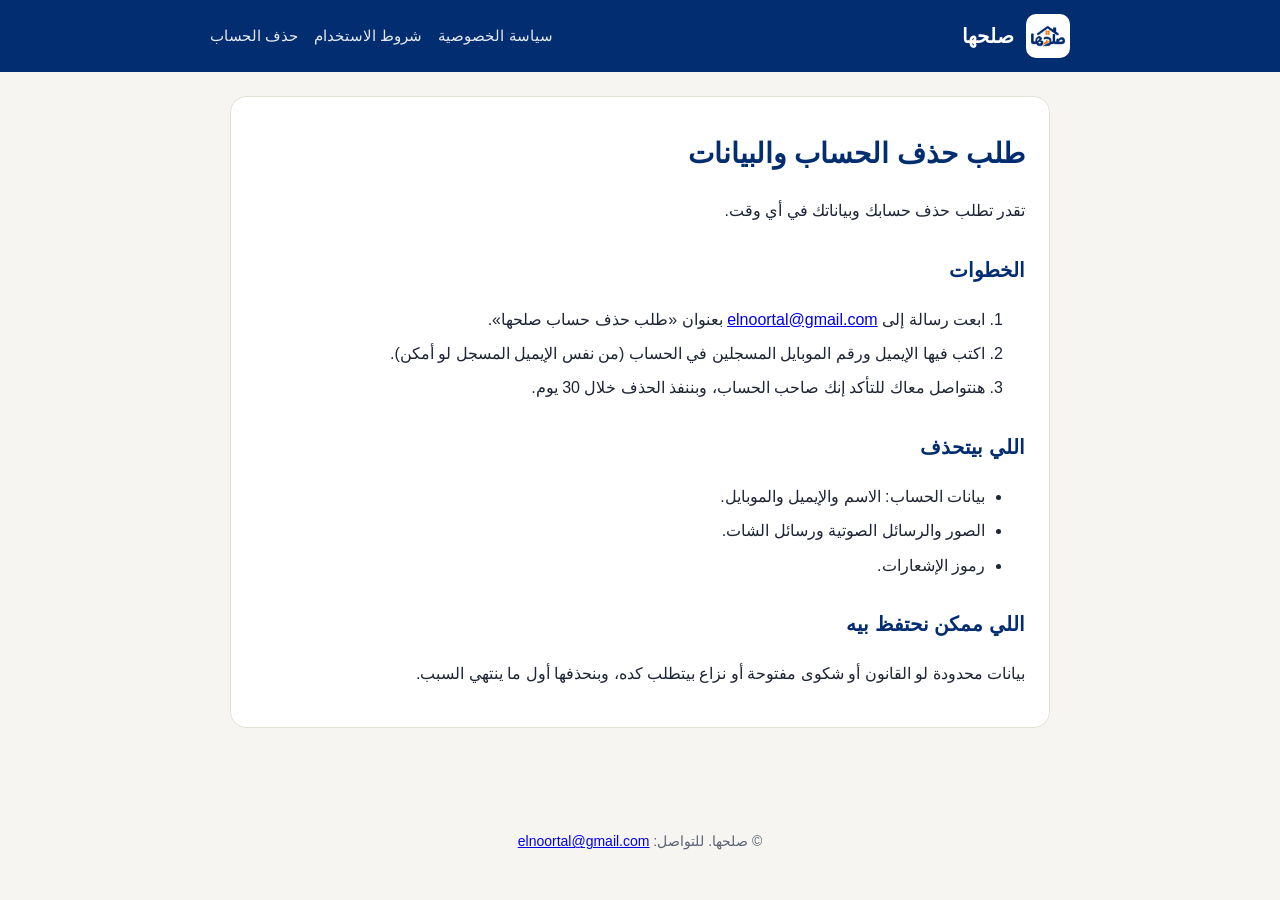
==== delete-account.html @ 38f49c12 "site: privacy, terms, delete account" ====
<!doctype html>
<html lang="ar" dir="rtl">
<head>
<meta charset="utf-8">
<meta name="viewport" content="width=device-width,initial-scale=1">
<title>حذف الحساب - صلحها</title>
<link rel="icon" href="logo.png">
<link rel="stylesheet" href="style.css">
</head>
<body>
<header><div class="in"><img src="logo.png" alt="صلحها"><a href="index.html">صلحها</a>
<nav><a href="privacy.html">سياسة الخصوصية</a><a href="terms.html">شروط الاستخدام</a><a href="delete-account.html">حذف الحساب</a></nav></div></header>
<main>
<div class="card">
<h1>طلب حذف الحساب والبيانات</h1>
<p>تقدر تطلب حذف حسابك وبياناتك في أي وقت.</p>
<h2>الخطوات</h2>
<ol>
<li>ابعت رسالة إلى <a href="mailto:elnoortal@gmail.com?subject=طلب حذف حساب صلحها">elnoortal@gmail.com</a> بعنوان «طلب حذف حساب صلحها».</li>
<li>اكتب فيها الإيميل ورقم الموبايل المسجلين في الحساب (من نفس الإيميل المسجل لو أمكن).</li>
<li>هنتواصل معاك للتأكد إنك صاحب الحساب، وبننفذ الحذف خلال 30 يوم.</li>
</ol>
<h2>اللي بيتحذف</h2>
<ul>
<li>بيانات الحساب: الاسم والإيميل والموبايل.</li>
<li>الصور والرسائل الصوتية ورسائل الشات.</li>
<li>رموز الإشعارات.</li>
</ul>
<h2>اللي ممكن نحتفظ بيه</h2>
<p>بيانات محدودة لو القانون أو شكوى مفتوحة أو نزاع بيتطلب كده، وبنحذفها أول ما ينتهي السبب.</p>
</div>
</main>
<footer>© صلحها. للتواصل: <a href="mailto:elnoortal@gmail.com">elnoortal@gmail.com</a></footer>
</body>
</html>
---- style.css ----
*{box-sizing:border-box}
body{margin:0;font-family:"Segoe UI",Tahoma,Arial,sans-serif;background:#f6f5f1;color:#1d2433;line-height:1.9}
header{background:#022d71;color:#fff;padding:14px 20px}
header .in{max-width:860px;margin:auto;display:flex;align-items:center;gap:12px;flex-wrap:wrap}
header img{width:44px;height:44px;border-radius:10px;background:#fff}
header a{color:#fff;text-decoration:none;font-weight:700;font-size:20px}
nav{margin-inline-start:auto;display:flex;gap:16px;font-size:15px}
nav a{font-weight:400;font-size:15px;opacity:.9}
main{max-width:860px;margin:24px auto;padding:0 20px 40px}
.card{background:#fff;border:1px solid #e3e1da;border-radius:16px;padding:22px 24px;margin-bottom:16px}
h1{color:#022d71;font-size:28px;margin:8px 0 4px}
h2{color:#022d71;font-size:20px;margin:24px 0 6px}
p,li{font-size:16px}
li{margin:4px 0}
.muted{color:#5b6475;font-size:14px}
.btn{display:inline-block;background:#fc6d07;color:#fff;padding:10px 20px;border-radius:12px;text-decoration:none;font-weight:700}
.note{background:#fff4e8;border:1px solid #fcd5ae;border-radius:12px;padding:12px 16px;font-size:15px}
footer{text-align:center;color:#5b6475;font-size:14px;padding:20px}
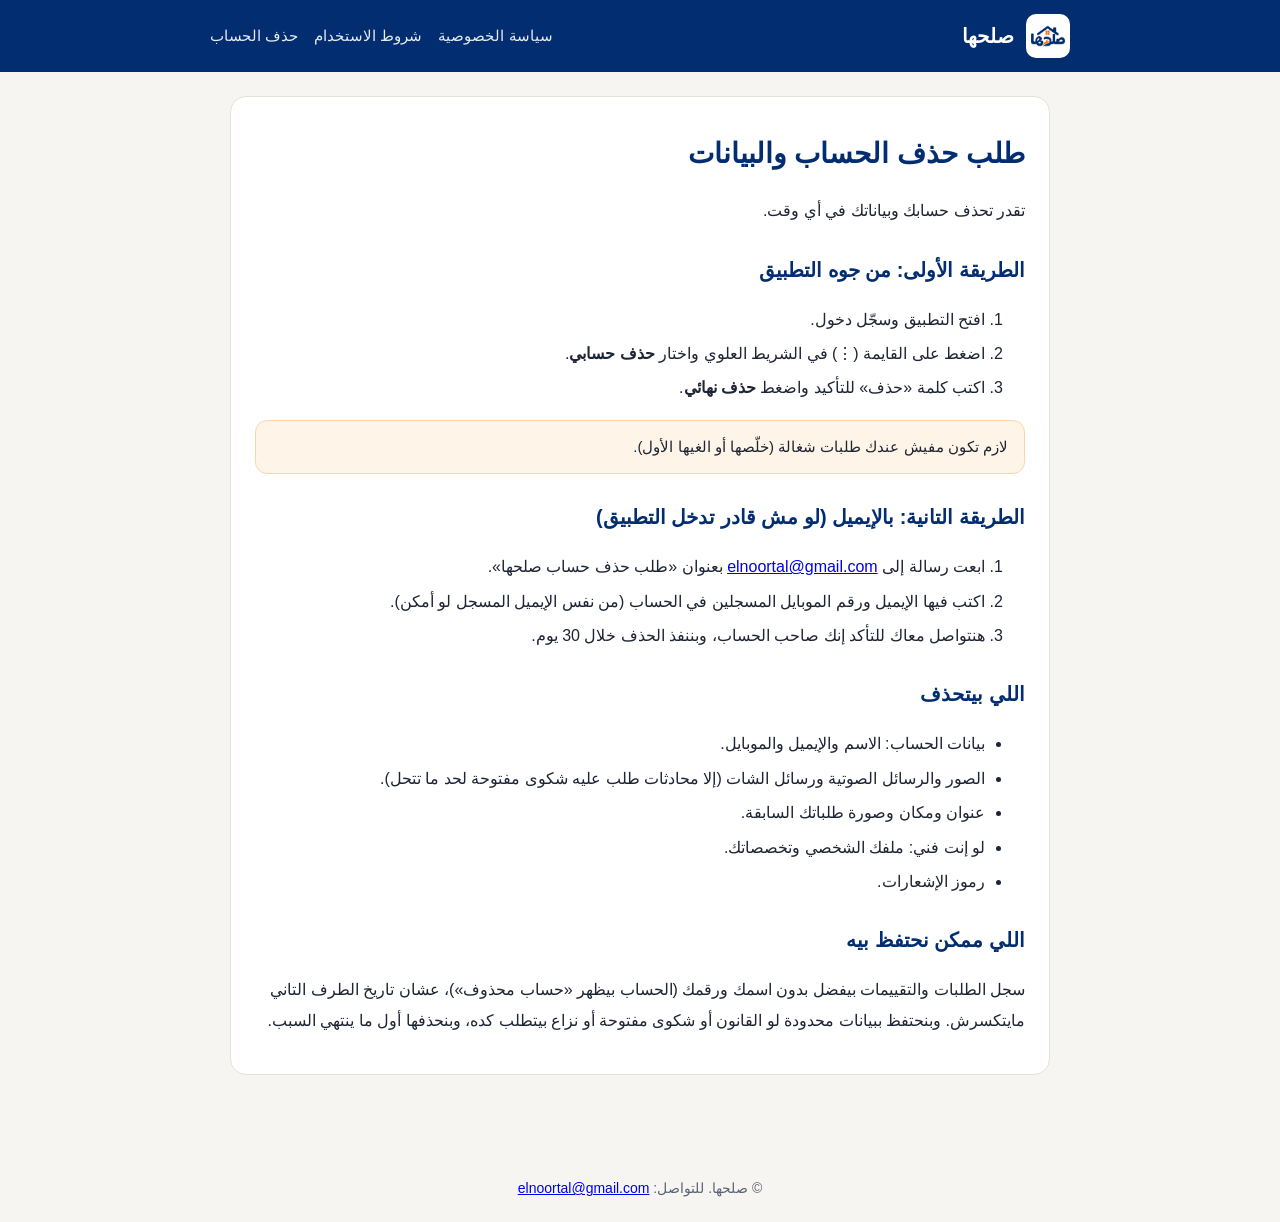
==== commit b2ac74a8: "site: in-app account deletion" ====
--- a/delete-account.html
+++ b/delete-account.html
@@ -13,8 +13,15 @@
 <main>
 <div class="card">
 <h1>طلب حذف الحساب والبيانات</h1>
-<p>تقدر تطلب حذف حسابك وبياناتك في أي وقت.</p>
-<h2>الخطوات</h2>
+<p>تقدر تحذف حسابك وبياناتك في أي وقت.</p>
+<h2>الطريقة الأولى: من جوه التطبيق</h2>
+<ol>
+<li>افتح التطبيق وسجّل دخول.</li>
+<li>اضغط على القايمة (⋮) في الشريط العلوي واختار <b>حذف حسابي</b>.</li>
+<li>اكتب كلمة «حذف» للتأكيد واضغط <b>حذف نهائي</b>.</li>
+</ol>
+<p class="note">لازم تكون مفيش عندك طلبات شغالة (خلّصها أو الغيها الأول).</p>
+<h2>الطريقة التانية: بالإيميل (لو مش قادر تدخل التطبيق)</h2>
 <ol>
 <li>ابعت رسالة إلى <a href="mailto:elnoortal@gmail.com?subject=طلب حذف حساب صلحها">elnoortal@gmail.com</a> بعنوان «طلب حذف حساب صلحها».</li>
 <li>اكتب فيها الإيميل ورقم الموبايل المسجلين في الحساب (من نفس الإيميل المسجل لو أمكن).</li>
@@ -23,11 +30,13 @@
 <h2>اللي بيتحذف</h2>
 <ul>
 <li>بيانات الحساب: الاسم والإيميل والموبايل.</li>
-<li>الصور والرسائل الصوتية ورسائل الشات.</li>
+<li>الصور والرسائل الصوتية ورسائل الشات (إلا محادثات طلب عليه شكوى مفتوحة لحد ما تتحل).</li>
+<li>عنوان ومكان وصورة طلباتك السابقة.</li>
+<li>لو إنت فني: ملفك الشخصي وتخصصاتك.</li>
 <li>رموز الإشعارات.</li>
 </ul>
 <h2>اللي ممكن نحتفظ بيه</h2>
-<p>بيانات محدودة لو القانون أو شكوى مفتوحة أو نزاع بيتطلب كده، وبنحذفها أول ما ينتهي السبب.</p>
+<p>سجل الطلبات والتقييمات بيفضل بدون اسمك ورقمك (الحساب بيظهر «حساب محذوف»)، عشان تاريخ الطرف التاني مايتكسرش. وبنحتفظ ببيانات محدودة لو القانون أو شكوى مفتوحة أو نزاع بيتطلب كده، وبنحذفها أول ما ينتهي السبب.</p>
 </div>
 </main>
 <footer>© صلحها. للتواصل: <a href="mailto:elnoortal@gmail.com">elnoortal@gmail.com</a></footer>
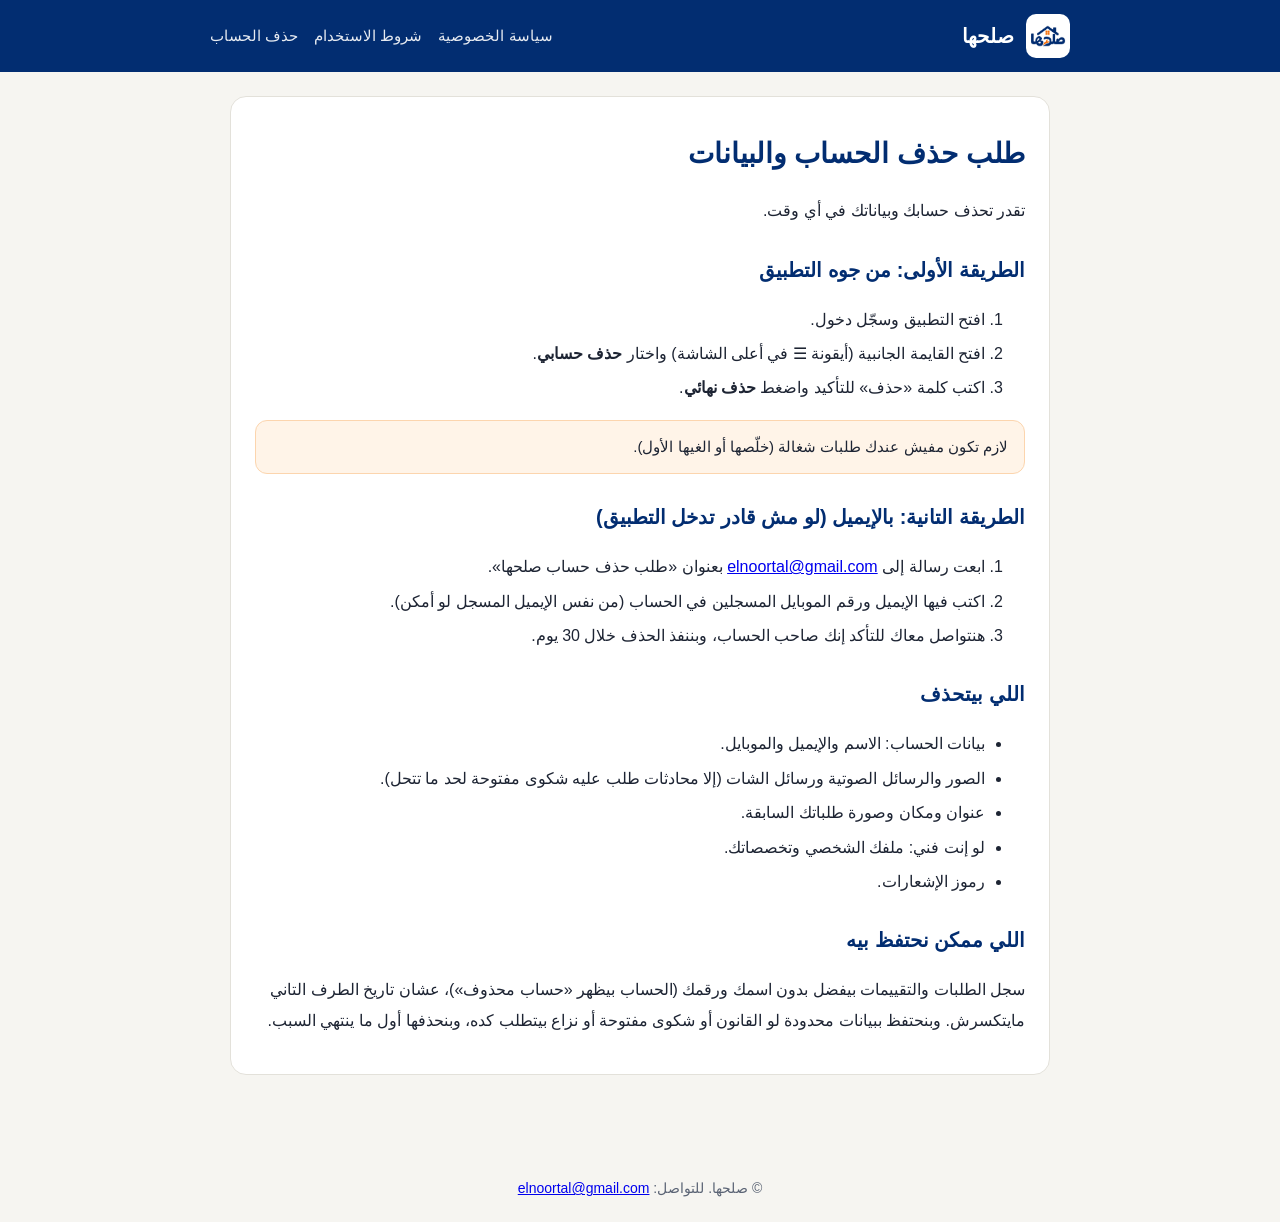
==== commit fb16b9e1: "site: drawer wording" ====
--- a/delete-account.html
+++ b/delete-account.html
@@ -17,7 +17,7 @@
 <h2>الطريقة الأولى: من جوه التطبيق</h2>
 <ol>
 <li>افتح التطبيق وسجّل دخول.</li>
-<li>اضغط على القايمة (⋮) في الشريط العلوي واختار <b>حذف حسابي</b>.</li>
+<li>افتح القايمة الجانبية (أيقونة ☰ في أعلى الشاشة) واختار <b>حذف حسابي</b>.</li>
 <li>اكتب كلمة «حذف» للتأكيد واضغط <b>حذف نهائي</b>.</li>
 </ol>
 <p class="note">لازم تكون مفيش عندك طلبات شغالة (خلّصها أو الغيها الأول).</p>
